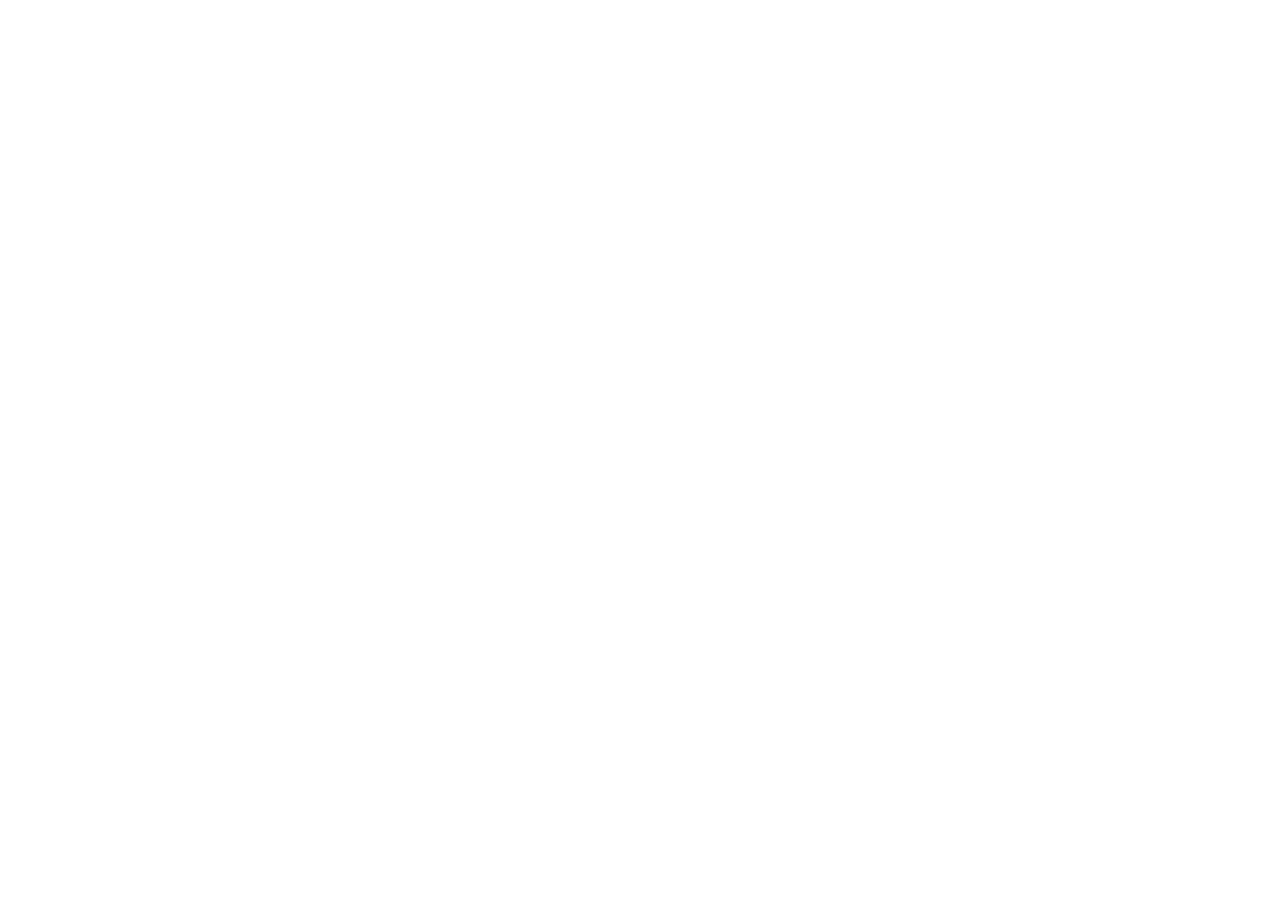
==== pie/index.html @ 1c20a9b2 "First commit" ====
<!DOCTYPEhtml>
<html>
    <head>
        <metacharset="utf-8">
        <title></title>
        <link rel="stylesheet" href="style.css">
    </head>
    <body>
        <div id="myGraph"></div>
        <script src="https://cdn.plot.ly/plotly-2.24.1.min.js"></script>
        <script src="data.js"></script><scriptsrc="main.js"></script>
    </body>
 </html>
---- pie/style.css ----
#myGraph{
    width:1000px;
    height:400px;
}
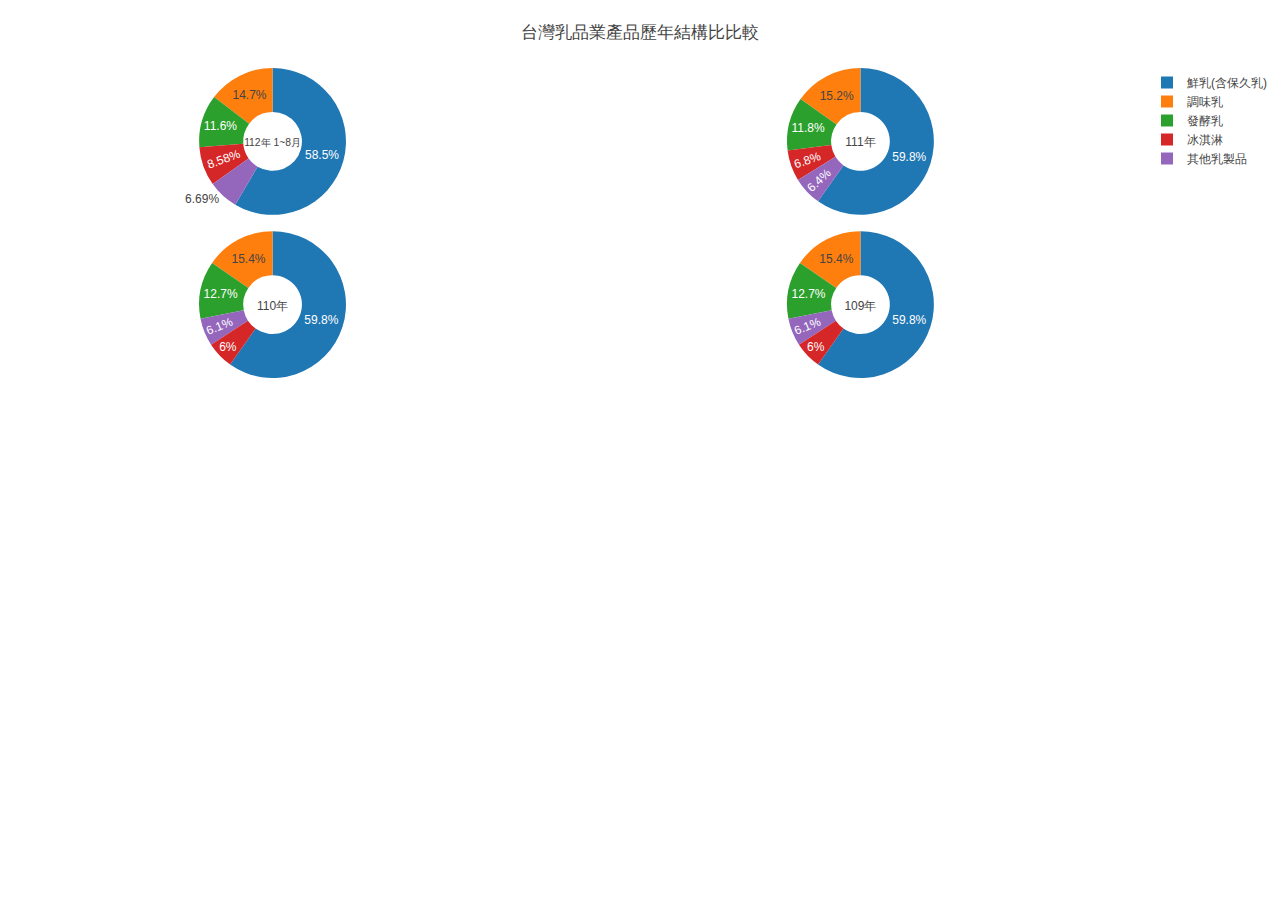
==== commit a72f1213: "Update for 1" ====
--- a/pie/index.html
+++ b/pie/index.html
@@ -6,8 +6,9 @@
         <link rel="stylesheet" href="style.css">
     </head>
     <body>
-        <div id="myGraph"></div>
+        <div id="myGraph pie"></div>
         <script src="https://cdn.plot.ly/plotly-2.24.1.min.js"></script>
-        <script src="data.js"></script><scriptsrc="main.js"></script>
+        <script src="data pie.js"></script>
+        <script src="main pie.js"></script>
     </body>
  </html>